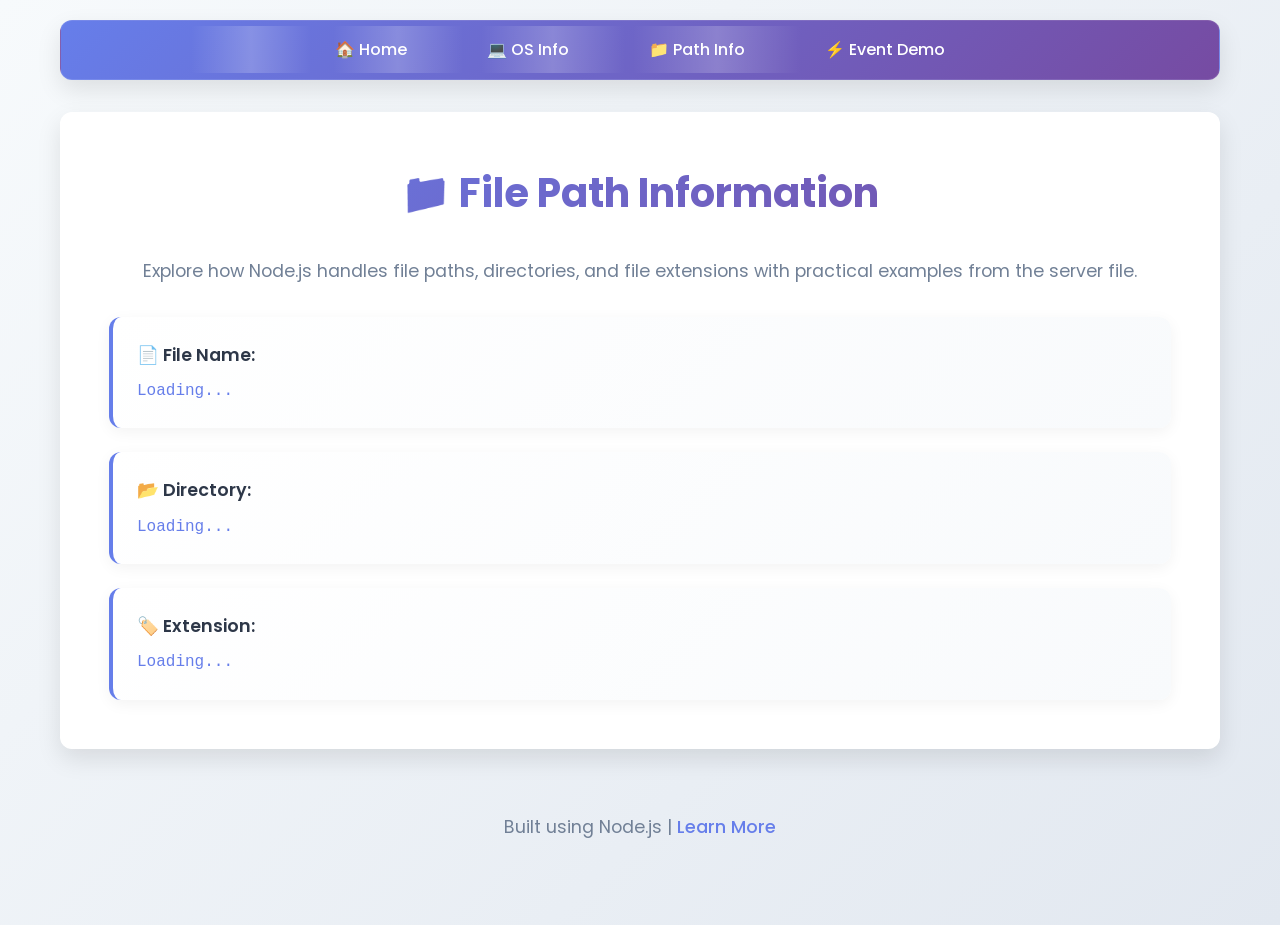
==== public/path.html @ 8d29805d "Initial Commit" ====
<!DOCTYPE html>
<html lang="en">
<head>
    <meta charset="UTF-8">
    <meta name="viewport" content="width=device-width, initial-scale=1.0">
    <title>Path Module Info</title>
    <link rel="stylesheet" href="style.css">
</head>
<body>
    <div class="container">
        <nav>
            <ul>
                <li><a href="/">🏠 Home</a></li>
                <li><a href="/os">💻 OS Info</a></li>
                <li><a href="/path">📁 Path Info</a></li>
                <li><a href="/event">⚡ Event Demo</a></li>
            </ul>
        </nav>
        <main>
            <h1>📁 File Path Information</h1>
            <p>Explore how Node.js handles file paths, directories, and file extensions with practical examples from the server file.</p>
            <div class="info-container">
                <div class="info-item">
                    <strong>📄 File Name:</strong> <span id="basename" class="loading">Loading...</span>
                </div>
                <div class="info-item">
                    <strong>📂 Directory:</strong> <span id="dirname" class="loading">Loading...</span>
                </div>
                <div class="info-item">
                    <strong>🏷️ Extension:</strong> <span id="extname" class="loading">Loading...</span>
                </div>
            </div>
        </main>
        <footer>
            <p>Built using Node.js | <a href="https://nodejs.org" target="_blank">Learn More</a></p>
        </footer>
    </div>
    <script>
        // Data is populated server-side
    </script>
</body>
</html>
---- public/style.css ----
/* Import Google Fonts for better typography */
@import url('https://fonts.googleapis.com/css2?family=Poppins:wght@300;400;500;600;700&display=swap');

:root {
    --primary-color: #667eea;
    --secondary-color: #764ba2;
    --accent-color: #f093fb;
    --dark-color: #2d3748;
    --light-color: #f7fafc;
    --success-color: #48bb78;
    --warning-color: #ed8936;
    --error-color: #f56565;
    --text-color: #2d3748;
    --bg-color: #f7fafc;
    --card-bg: #ffffff;
    --shadow: 0 10px 25px rgba(0, 0, 0, 0.1);
    --border-radius: 12px;
    --transition: all 0.3s cubic-bezier(0.4, 0, 0.2, 1);
}

* {
    margin: 0;
    padding: 0;
    box-sizing: border-box;
}

body {
    font-family: 'Poppins', sans-serif;
    line-height: 1.6;
    color: var(--text-color);
    background: linear-gradient(135deg, var(--bg-color) 0%, #e2e8f0 100%);
    min-height: 100vh;
    overflow-x: hidden;
}

.container {
    max-width: 1200px;
    margin: 0 auto;
    padding: 20px;
}

/* Navigation */
nav {
    background: linear-gradient(135deg, var(--primary-color) 0%, var(--secondary-color) 100%);
    padding: 1rem 2rem;
    border-radius: var(--border-radius);
    margin-bottom: 2rem;
    box-shadow: var(--shadow);
    backdrop-filter: blur(10px);
    border: 1px solid rgba(255, 255, 255, 0.1);
}

nav ul {
    list-style: none;
    display: flex;
    justify-content: center;
    gap: 2rem;
    flex-wrap: wrap;
}

nav a {
    color: white;
    text-decoration: none;
    font-weight: 500;
    padding: 0.75rem 1.5rem;
    border-radius: 25px;
    transition: var(--transition);
    position: relative;
    overflow: hidden;
}

nav a::before {
    content: '';
    position: absolute;
    top: 0;
    left: -100%;
    width: 100%;
    height: 100%;
    background: linear-gradient(90deg, transparent, rgba(255, 255, 255, 0.2), transparent);
    transition: left 0.5s;
}

nav a:hover::before {
    left: 100%;
}

nav a:hover {
    background: rgba(255, 255, 255, 0.1);
    transform: translateY(-2px);
    box-shadow: 0 5px 15px rgba(0, 0, 0, 0.2);
}

/* Main Content */
main {
    background: var(--card-bg);
    padding: 3rem;
    border-radius: var(--border-radius);
    box-shadow: var(--shadow);
    margin-bottom: 2rem;
    backdrop-filter: blur(10px);
    border: 1px solid rgba(255, 255, 255, 0.8);
    animation: fadeInUp 0.6s ease-out;
}

@keyframes fadeInUp {
    from {
        opacity: 0;
        transform: translateY(30px);
    }
    to {
        opacity: 1;
        transform: translateY(0);
    }
}

h1 {
    color: var(--dark-color);
    text-align: center;
    margin-bottom: 2rem;
    font-size: 2.5rem;
    font-weight: 700;
    background: linear-gradient(135deg, var(--primary-color), var(--secondary-color));
    -webkit-background-clip: text;
    -webkit-text-fill-color: transparent;
    background-clip: text;
    animation: slideInFromTop 0.8s ease-out;
}

@keyframes slideInFromTop {
    from {
        opacity: 0;
        transform: translateY(-30px);
    }
    to {
        opacity: 1;
        transform: translateY(0);
    }
}

p {
    text-align: center;
    font-size: 1.1rem;
    color: #718096;
    margin-bottom: 2rem;
}

/* Cards */
.cards {
    display: grid;
    grid-template-columns: repeat(auto-fit, minmax(320px, 1fr));
    gap: 2rem;
    margin-top: 3rem;
}

.card {
    background: linear-gradient(135deg, var(--card-bg) 0%, #f8fafc 100%);
    padding: 2rem;
    border-radius: var(--border-radius);
    border: 1px solid rgba(255, 255, 255, 0.8);
    box-shadow: var(--shadow);
    transition: var(--transition);
    position: relative;
    overflow: hidden;
    cursor: pointer;
}

.card::before {
    content: '';
    position: absolute;
    top: 0;
    left: 0;
    width: 100%;
    height: 4px;
    background: linear-gradient(90deg, var(--primary-color), var(--accent-color));
    transform: scaleX(0);
    transition: transform 0.3s ease;
}

.card:hover::before {
    transform: scaleX(1);
}

.card:hover {
    transform: translateY(-8px) scale(1.02);
    box-shadow: 0 20px 40px rgba(0, 0, 0, 0.15);
}

.card h2 {
    color: var(--dark-color);
    margin-bottom: 1rem;
    font-size: 1.5rem;
    font-weight: 600;
    display: flex;
    align-items: center;
    gap: 0.5rem;
}

.card p {
    text-align: left;
    margin-bottom: 1.5rem;
    color: #718096;
    font-size: 1rem;
}

.btn {
    display: inline-flex;
    align-items: center;
    gap: 0.5rem;
    background: linear-gradient(135deg, var(--primary-color) 0%, var(--secondary-color) 100%);
    color: white;
    padding: 0.875rem 2rem;
    text-decoration: none;
    border-radius: 25px;
    transition: var(--transition);
    border: none;
    cursor: pointer;
    font-size: 1rem;
    font-weight: 500;
    position: relative;
    overflow: hidden;
}

.btn::before {
    content: '';
    position: absolute;
    top: 0;
    left: -100%;
    width: 100%;
    height: 100%;
    background: linear-gradient(90deg, transparent, rgba(255, 255, 255, 0.2), transparent);
    transition: left 0.5s;
}

.btn:hover::before {
    left: 100%;
}

.btn:hover {
    transform: translateY(-2px);
    box-shadow: 0 8px 25px rgba(102, 126, 234, 0.3);
}

/* Info Container */
.info-container {
    display: grid;
    gap: 1.5rem;
    margin-top: 2rem;
}

.info-item {
    background: linear-gradient(135deg, var(--card-bg) 0%, #f8fafc 100%);
    padding: 1.5rem;
    border-radius: var(--border-radius);
    border-left: 4px solid var(--primary-color);
    box-shadow: 0 4px 15px rgba(0, 0, 0, 0.05);
    transition: var(--transition);
    animation: fadeInLeft 0.6s ease-out forwards;
    opacity: 0;
}

.info-item:nth-child(1) { animation-delay: 0.1s; }
.info-item:nth-child(2) { animation-delay: 0.2s; }
.info-item:nth-child(3) { animation-delay: 0.3s; }
.info-item:nth-child(4) { animation-delay: 0.4s; }

@keyframes fadeInLeft {
    from {
        opacity: 0;
        transform: translateX(-30px);
    }
    to {
        opacity: 1;
        transform: translateX(0);
    }
}

.info-item:hover {
    transform: translateX(5px);
    box-shadow: 0 8px 25px rgba(0, 0, 0, 0.1);
}

.info-item strong {
    color: var(--dark-color);
    font-weight: 600;
    display: block;
    margin-bottom: 0.5rem;
    font-size: 1.1rem;
}

.info-item span {
    color: var(--primary-color);
    font-weight: 500;
    font-family: 'Courier New', monospace;
}

/* Event Log */
.event-log {
    margin-top: 2rem;
    padding: 2rem;
    background: linear-gradient(135deg, var(--success-color) 0%, #38a169 100%);
    border-radius: var(--border-radius);
    color: white;
    box-shadow: var(--shadow);
    animation: bounceIn 0.8s ease-out;
}

@keyframes bounceIn {
    0% {
        opacity: 0;
        transform: scale(0.3);
    }
    50% {
        opacity: 1;
        transform: scale(1.05);
    }
    70% {
        transform: scale(0.9);
    }
    100% {
        opacity: 1;
        transform: scale(1);
    }
}

.event-log p {
    text-align: center;
    margin: 0;
    font-size: 1.1rem;
    font-weight: 500;
}

#lastEvent {
    color: #e6fffa;
    font-weight: 700;
    font-size: 1.2rem;
}

/* Footer */
footer {
    text-align: center;
    padding: 2rem;
    color: #718096;
    font-size: 0.9rem;
}

footer a {
    color: var(--primary-color);
    text-decoration: none;
    font-weight: 500;
}

footer a:hover {
    text-decoration: underline;
}

/* Responsive Design */
@media (max-width: 768px) {
    nav ul {
        flex-direction: column;
        gap: 1rem;
    }

    nav a {
        text-align: center;
    }

    main {
        padding: 2rem 1rem;
    }

    h1 {
        font-size: 2rem;
    }

    .cards {
        grid-template-columns: 1fr;
        gap: 1.5rem;
    }

    .card {
        padding: 1.5rem;
    }
}

/* Loading Animation */
@keyframes pulse {
    0%, 100% {
        opacity: 1;
    }
    50% {
        opacity: 0.5;
    }
}

.loading {
    animation: pulse 1.5s infinite;
}
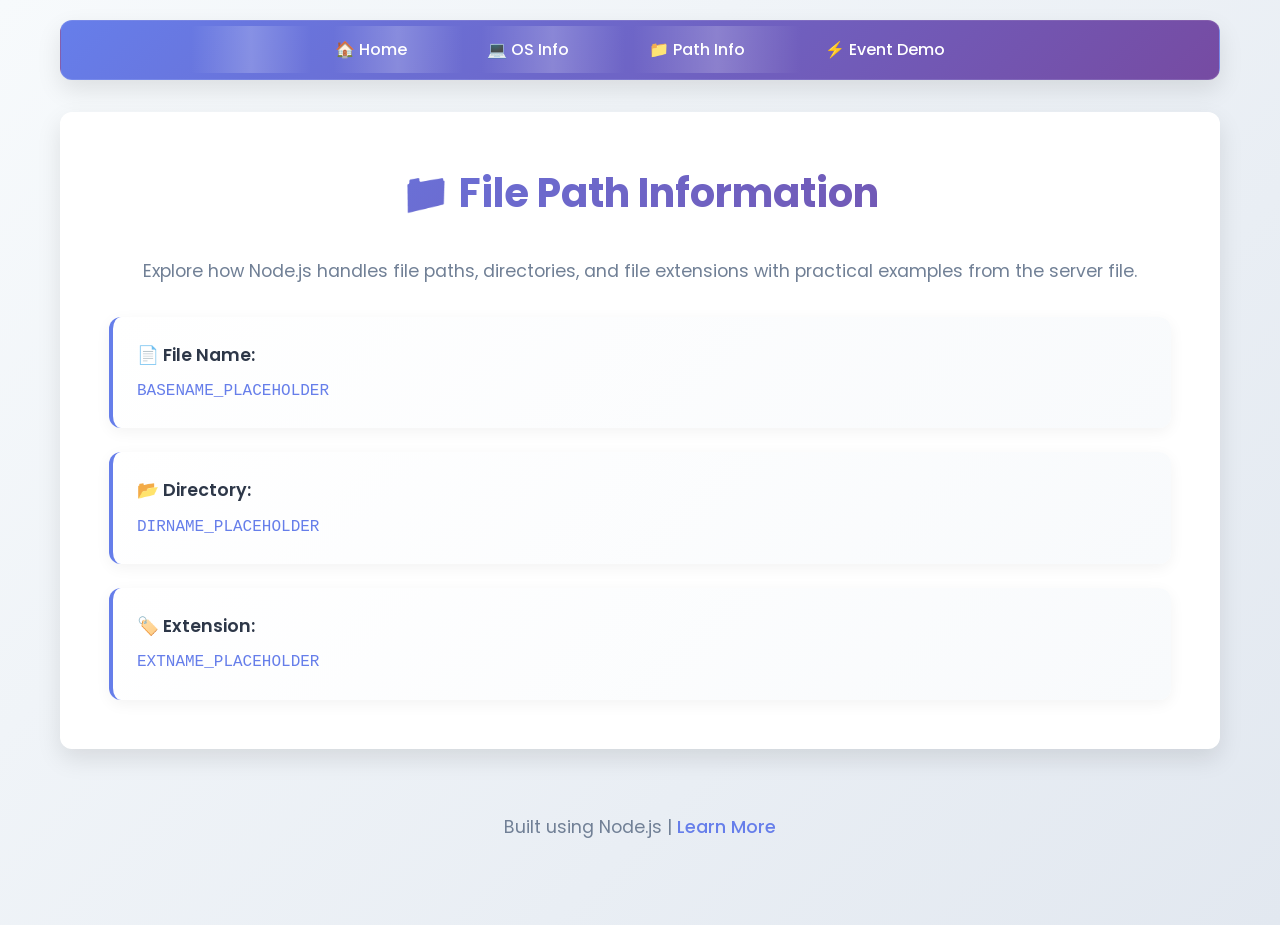
==== commit 07548fa5: "Updated files" ====
--- a/public/path.html
+++ b/public/path.html
@@ -21,13 +21,13 @@
             <p>Explore how Node.js handles file paths, directories, and file extensions with practical examples from the server file.</p>
             <div class="info-container">
                 <div class="info-item">
-                    <strong>📄 File Name:</strong> <span id="basename" class="loading">Loading...</span>
+                    <strong>📄 File Name:</strong> <span id="basename" class="loading">BASENAME_PLACEHOLDER</span>
                 </div>
                 <div class="info-item">
-                    <strong>📂 Directory:</strong> <span id="dirname" class="loading">Loading...</span>
+                    <strong>📂 Directory:</strong> <span id="dirname" class="loading">DIRNAME_PLACEHOLDER</span>
                 </div>
                 <div class="info-item">
-                    <strong>🏷️ Extension:</strong> <span id="extname" class="loading">Loading...</span>
+                    <strong>🏷️ Extension:</strong> <span id="extname" class="loading">EXTNAME_PLACEHOLDER</span>
                 </div>
             </div>
         </main>
--- a/public/style.css
+++ b/public/style.css
@@ -84,10 +84,11 @@
     left: 100%;
 }
 
-nav a:hover {
-    background: rgba(255, 255, 255, 0.1);
+nav a:hover, nav a.active {
+    background: rgba(255, 255, 255, 0.2);
     transform: translateY(-2px);
     box-shadow: 0 5px 15px rgba(0, 0, 0, 0.2);
+    border: 1px solid rgba(255, 255, 255, 0.3);
 }
 
 /* Main Content */
